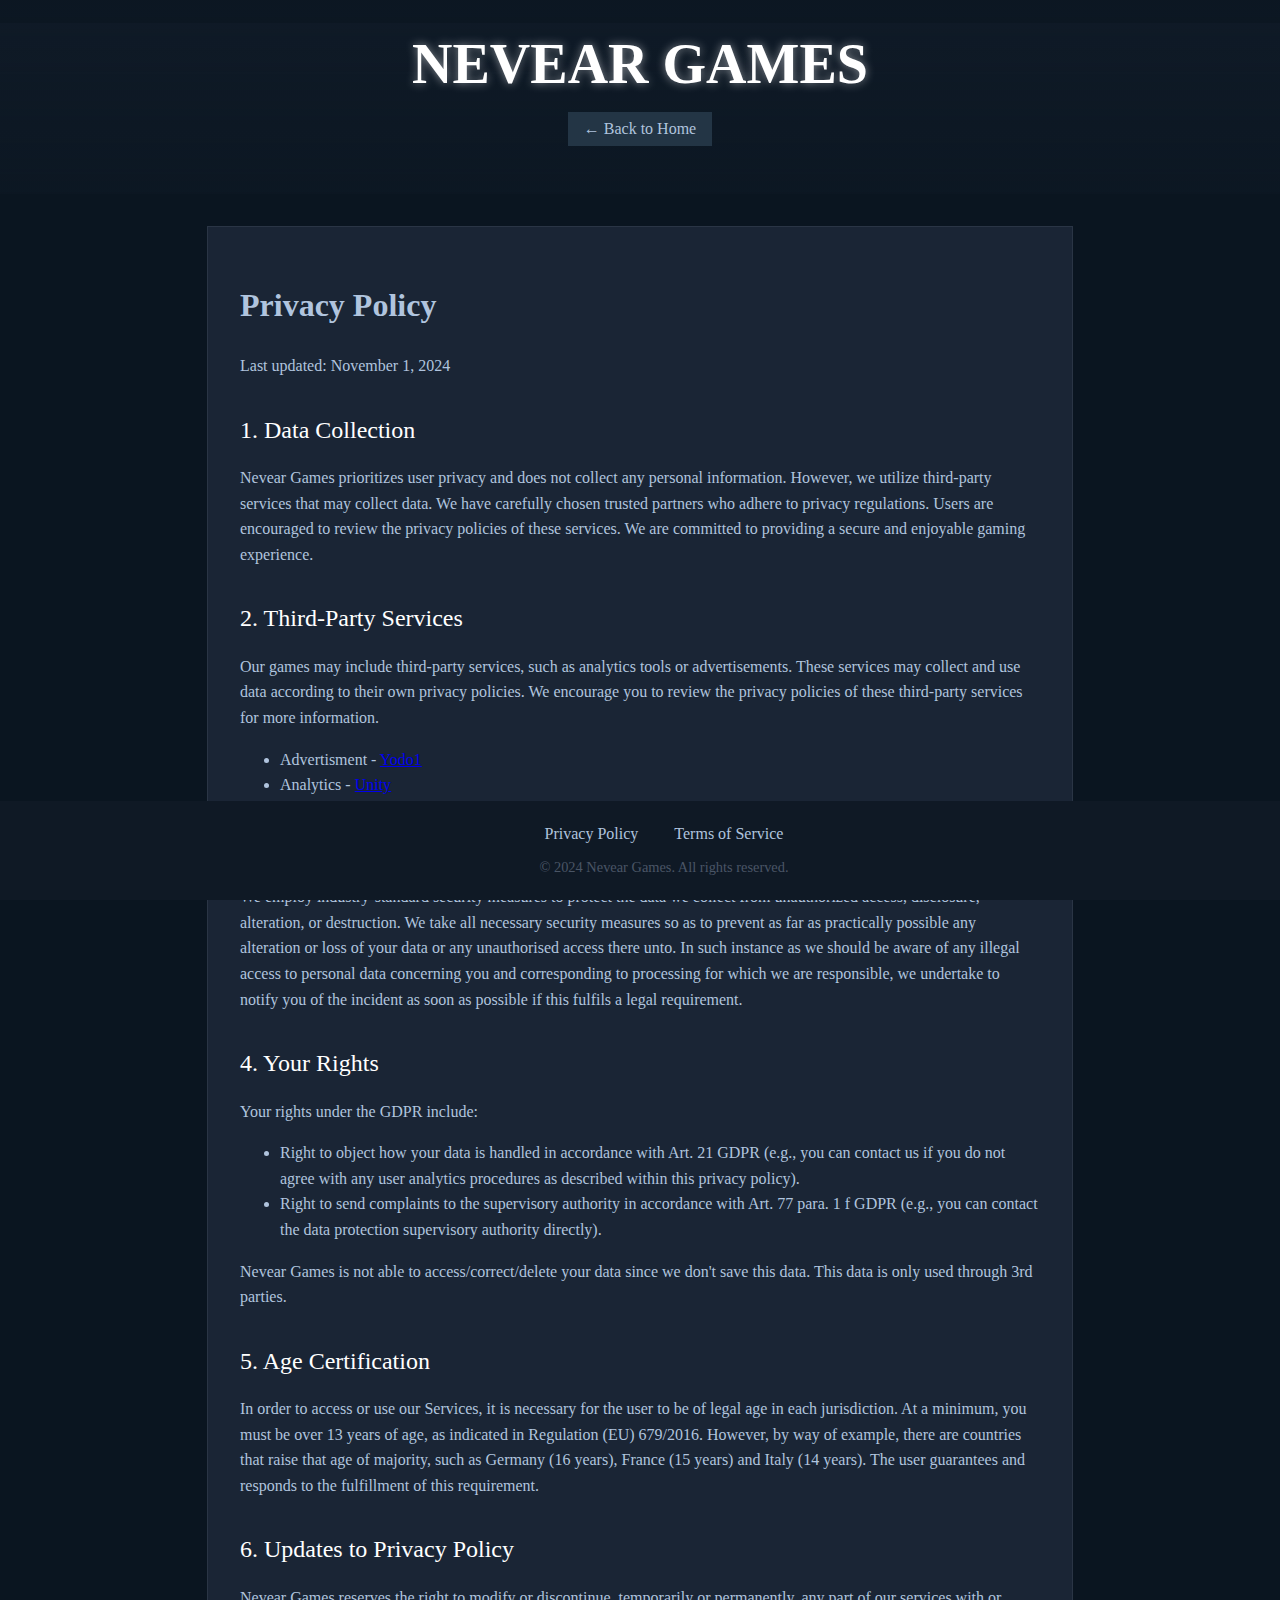
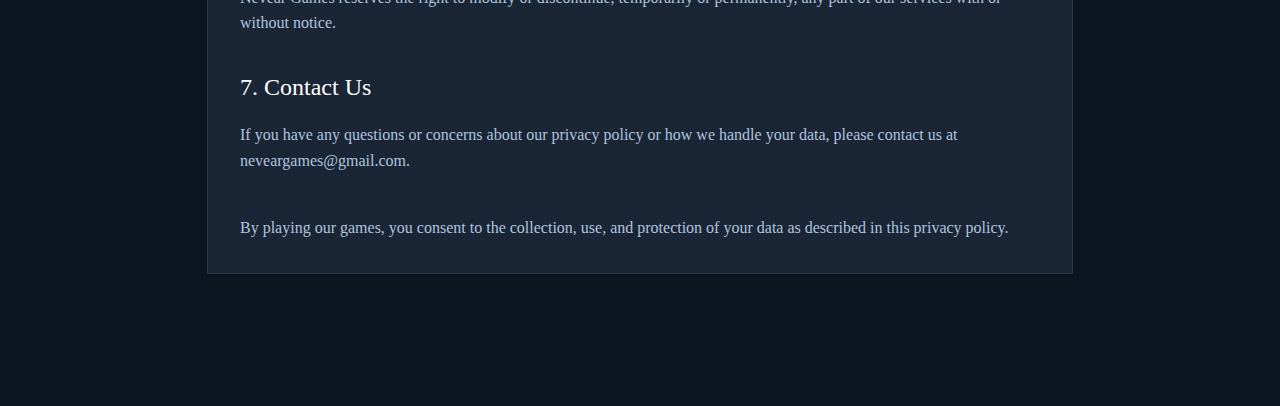
==== privacy-policy.html @ a277def1 "Rename privacy-policy to privacy-policy.html" ====
<html><head><base href="/">
<meta charset="UTF-8">
<title>Nevear Games - Terms of Service</title>
<style>
  body {
    margin: 0;
    font-family: 'Crimson Text', serif;
    background-color: #0a1520;
    color: #ffffff;
    padding-bottom: 100px;
  }

  .header {
    background: linear-gradient(rgba(10,21,32,0.7), rgba(10,21,32,0.9)),
                url('data:image/svg+xml,<svg xmlns="http://www.w3.org/2000/svg" width="100" height="100" viewBox="0 0 100 100"><rect width="100" height="100" fill="%231a2535"/><path d="M0 50 L100 50" stroke="%23233545" stroke-width="0.5"/></svg>');
    padding: 2rem;
    text-align: center;
  }

  .logo {
    font-size: 3.5rem;
    font-weight: bold;
    color: #ffffff;
    text-shadow: 0 0 10px rgba(255,255,255,0.5);
    animation: flicker 4s infinite;
  }

  @keyframes flicker {
    0%, 100% { opacity: 1; }
    50% { opacity: 0.9; }
    25%, 75% { opacity: 0.7; }
  }

  .content-container {
    max-width: 800px;
    margin: 2rem auto;
    padding: 2rem;
    background: #1a2535;
    border: 1px solid #2a3545;
    line-height: 1.6;
    color: #b0c4de;
  }

  .section-title {
    color: #ffffff;
    margin-top: 2rem;
    margin-bottom: 1rem;
    font-size: 1.5rem;
  }

  .footer {
    background: #0f1925;
    padding: 1.5rem;
    text-align: center;
    position: fixed;
    bottom: 0;
    width: 100%;
    display: flex;
    flex-direction: column;
    gap: 0.5rem;
  }

  .footer a {
    color: #b0c4de;
    text-decoration: none;
    margin: 0 1rem;
    transition: color 0.3s;
  }

  .footer a:hover {
    color: #ffffff;
  }

  .footer-year {
    color: #4a5565;
    font-size: 0.9rem;
    margin-top: 0.5rem;
  }

  .back-button {
    display: inline-block;
    padding: 0.5rem 1rem;
    background: #233545;
    color: #b0c4de;
    text-decoration: none;
    margin: 1rem;
    transition: background-color 0.3s;
  }

  .back-button:hover {
    background: #2a3545;
    color: #ffffff;
  }
</style>
</head>
<body>
  <div class="header">
    <div class="logo">NEVEAR GAMES</div>
    <a href="/nevearweb" class="back-button">← Back to Home</a>
  </div>

  <div class="content-container">
    <h1>Privacy Policy</h1>
    <p>Last updated: November 1, 2024</p>

    <div class="section-title">1. Data Collection</div>
    <p>Nevear Games prioritizes user privacy and does not collect any personal information. However, we utilize third-party services that may collect data. We have carefully chosen trusted partners who adhere to privacy regulations. Users are encouraged to review the privacy policies of these services. We are committed to providing a secure and enjoyable gaming experience.</p>

    <div class="section-title">2. Third-Party Services</div>
    <p>Our games may include third-party services, such as analytics tools or advertisements. These services may collect and use data according to their own privacy policies. We encourage you to review the privacy policies of these third-party services for more information.</p>
      <ul>
          <li>Advertisment - <a href="https://www.yodo1.com/en/privacy/">Yodo1</a></li>
          <li>Analytics - <a href="https://unity3d.com/legal/privacy-policy">Unity</a></li>
        </ul>

    <div class="section-title">3. Data Protection</div>
    <p>We employ industry-standard security measures to protect the data we collect from unauthorized access, disclosure, alteration, or destruction. We take all necessary security measures so as to prevent as far as practically possible any alteration or loss of your data or any unauthorised access there unto. In such instance as we should be aware of any illegal access to personal data concerning you and corresponding to processing for which we are responsible, we undertake to notify you of the incident as soon as possible if this fulfils a legal requirement.</p>

      <div class="section-title">4. Your Rights</div>
      <p>Your rights under the GDPR include:</p>
      <ul>
        <li>Right to object how your data is handled in accordance with Art. 21 GDPR (e.g., you can contact us if you do not agree with any user analytics procedures as described within this privacy policy).</li>
        <li>Right to send complaints to the supervisory authority in accordance with Art. 77 para. 1 f GDPR (e.g., you can contact the data protection supervisory authority directly).</li>
      </ul>
      <p>Nevear Games is not able to access/correct/delete your data since we don't save this data. This data is only used through 3rd parties.</p>


    <div class="section-title">5. Age Certification</div>
    <p>In order to access or use our Services, it is necessary for the user to be of legal age in each jurisdiction. At a minimum, you must be over 13 years of age, as indicated in Regulation (EU) 679/2016. However, by way of example, there are countries that raise that age of majority, such as Germany (16 years), France (15 years) and Italy (14 years). The user guarantees and responds to the fulfillment of this requirement.</p>

    <div class="section-title">6. Updates to Privacy Policy</div>
    <p>Nevear Games reserves the right to modify or discontinue, temporarily or permanently, any part of our services with or without notice.</p>

      <div class="section-title">7. Contact Us</div>
      <p>If you have any questions or concerns about our privacy policy or how we handle your data, please contact us at neveargames@gmail.com.</p>
      <br>By playing our games, you consent to the collection, use, and protection of your data as described in this privacy policy.
  </div>

  <div class="footer">
    <div>
      <a href="https://nevear-games.com/privacy-policy">Privacy Policy</a>
      <a href="https://nevear-games.com/terms-of-service">Terms of Service</a>
    </div>
    <div class="footer-year">© 2024 Nevear Games. All rights reserved.</div>
  </div>

  <script>
    const header = document.querySelector('.header');
    let offset = 0;
    
    function animateBackground() {
      offset += 0.5;
      header.style.backgroundPosition = `${offset}px ${offset}px`;
      requestAnimationFrame(animateBackground);
    }

    animateBackground();
  </script>
</body></html>
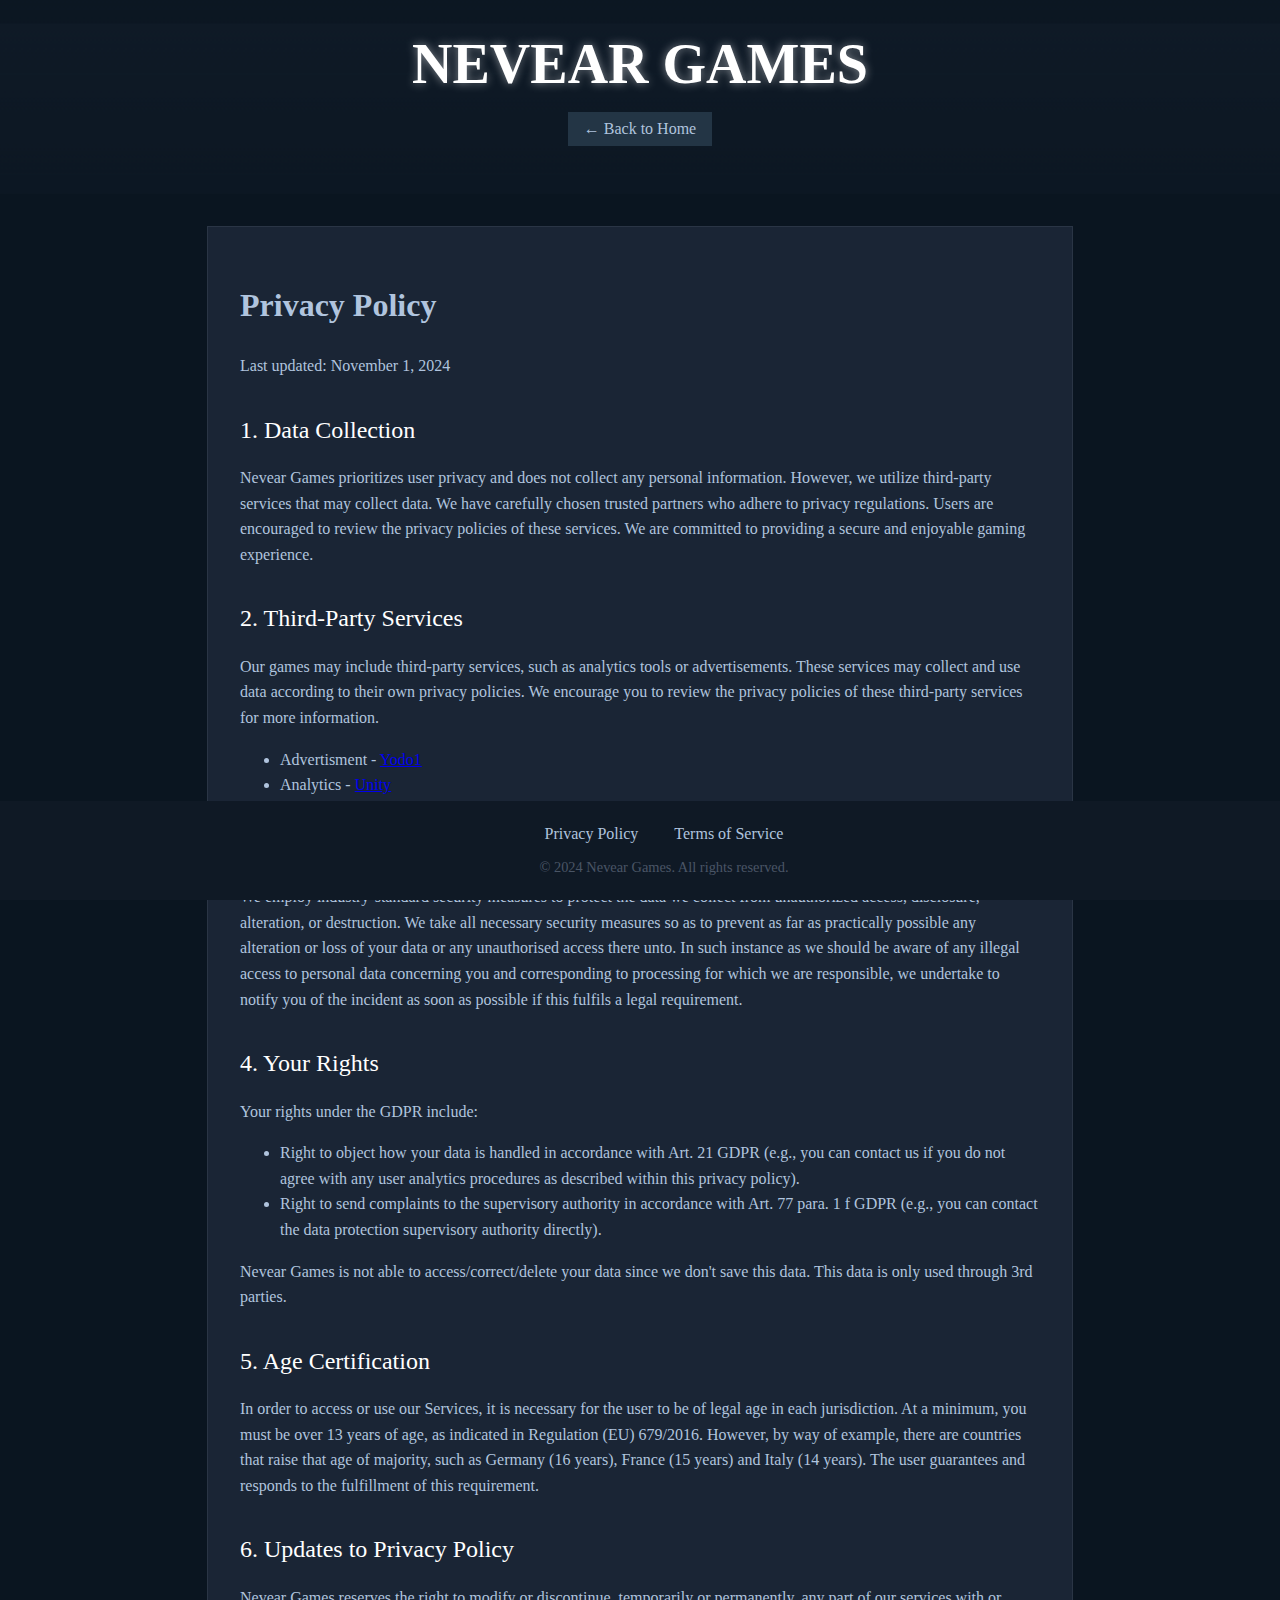
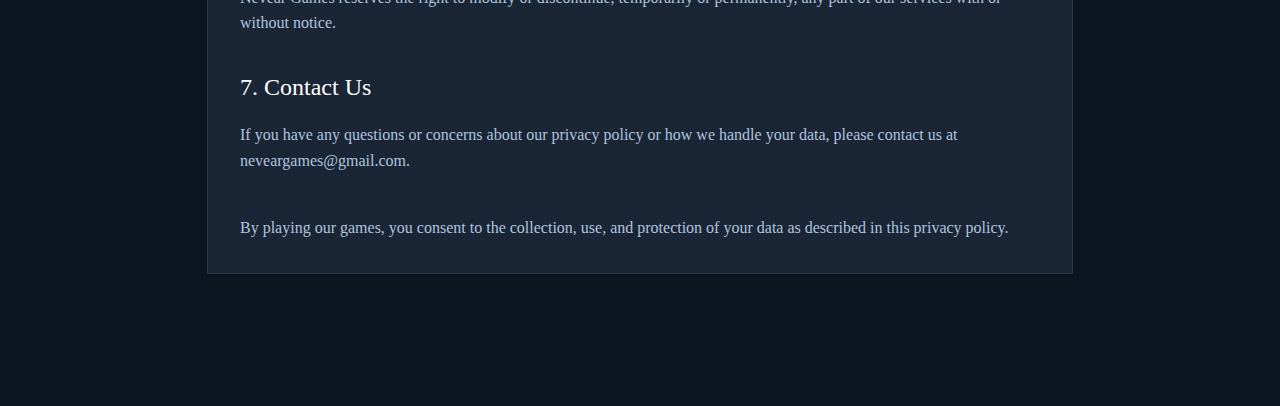
==== commit aa1d1d6b: "Add files via upload" ====
--- a/privacy-policy.html
+++ b/privacy-policy.html
@@ -156,4 +156,4 @@
 
     animateBackground();
   </script>
-</body></html>
+</body></html>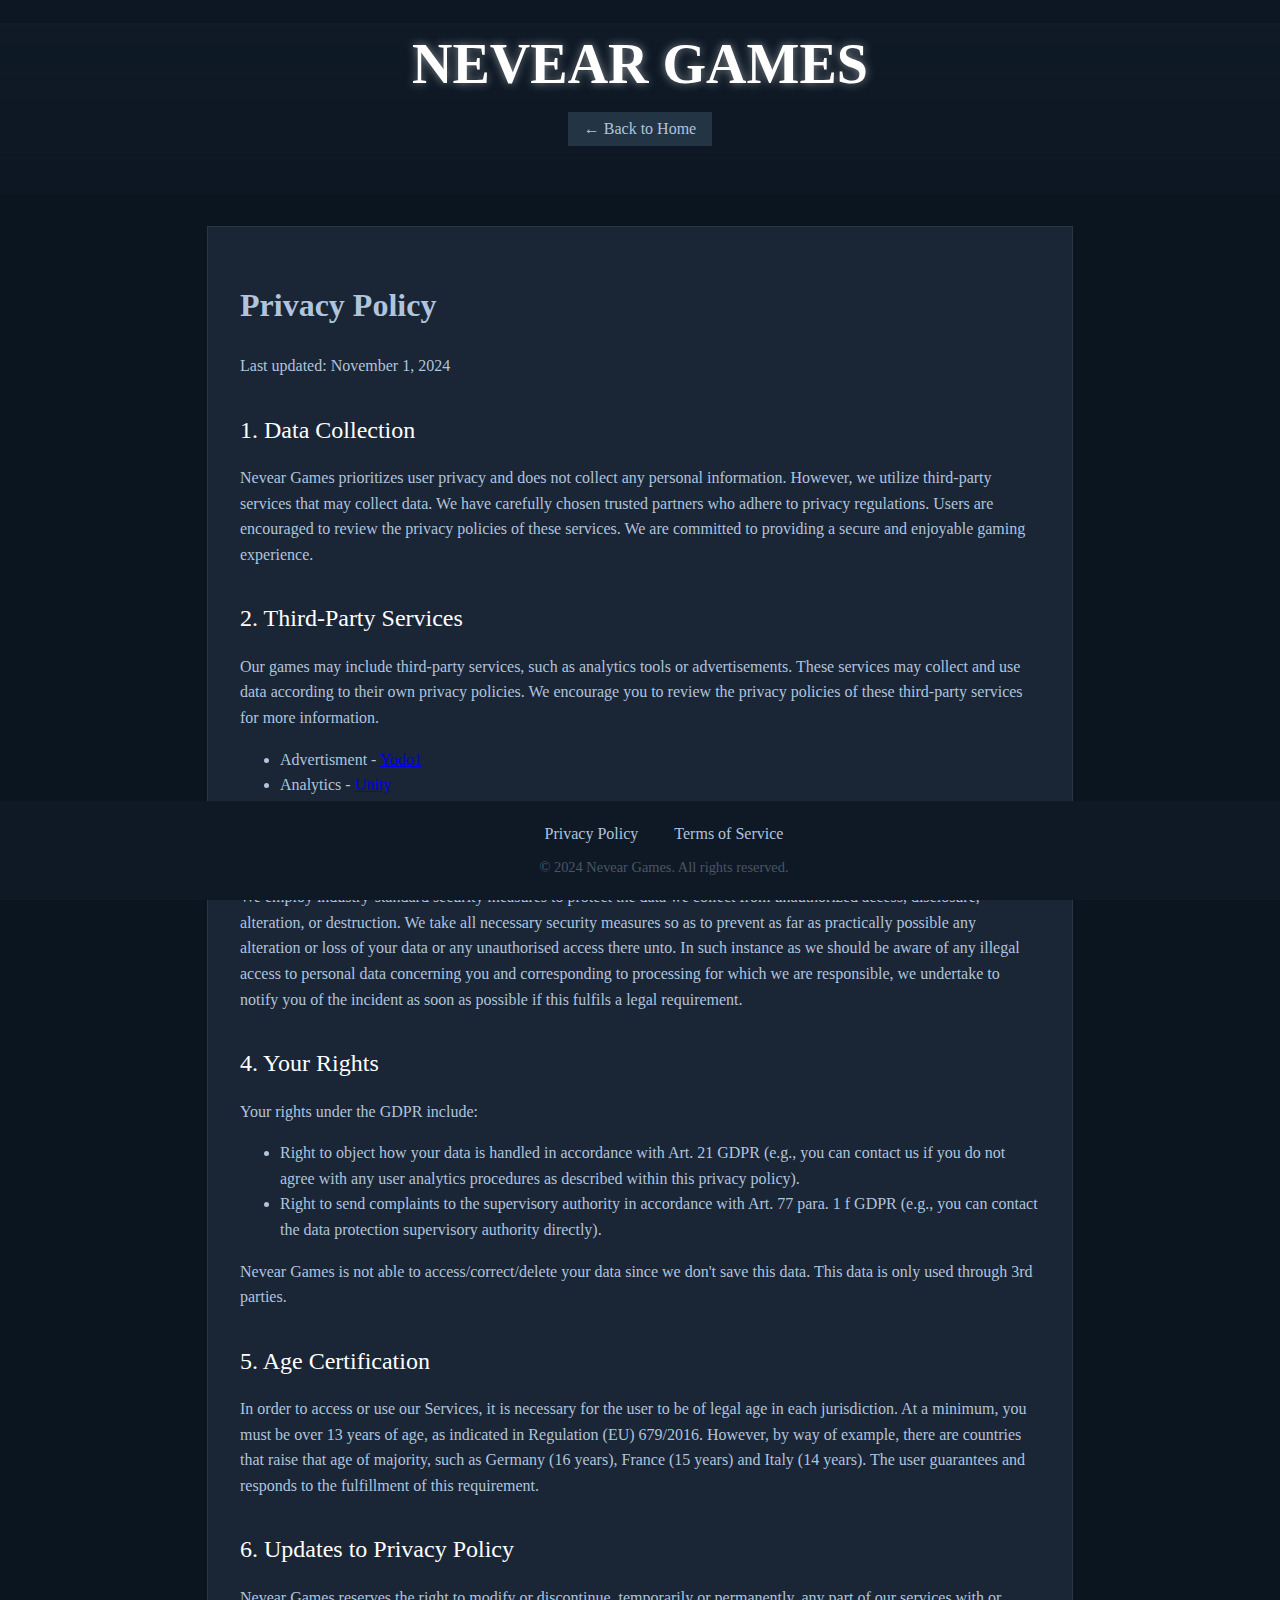
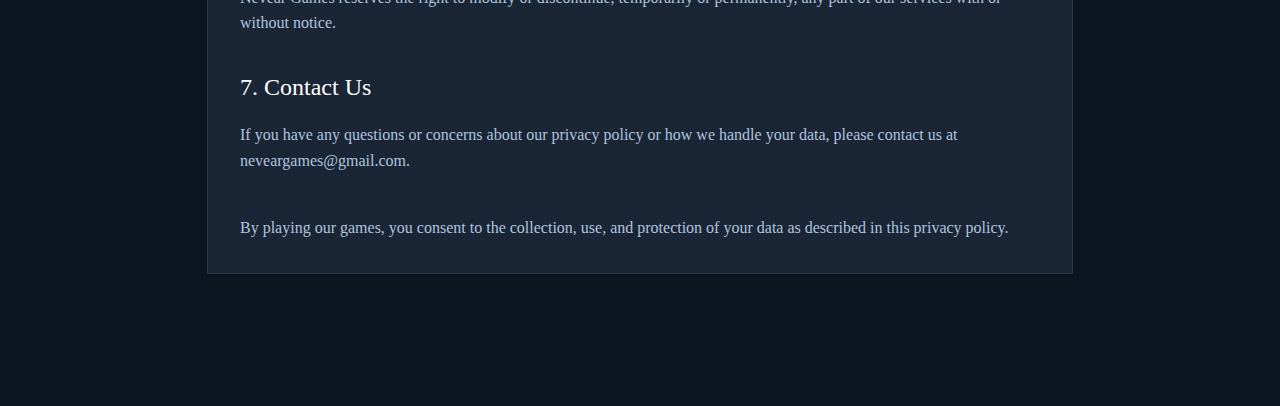
==== commit d89ef6ae: "Update privacy-policy.html" ====
--- a/privacy-policy.html
+++ b/privacy-policy.html
@@ -138,8 +138,8 @@
 
   <div class="footer">
     <div>
-      <a href="https://nevear-games.com/privacy-policy">Privacy Policy</a>
-      <a href="https://nevear-games.com/terms-of-service">Terms of Service</a>
+      <a href="https://neveargames.github.io/nevearweb/privacy-policy">Privacy Policy</a>
+      <a href="https://neveargames.github.io/nevearweb/terms-of-service">Terms of Service</a>
     </div>
     <div class="footer-year">© 2024 Nevear Games. All rights reserved.</div>
   </div>
@@ -156,4 +156,4 @@
 
     animateBackground();
   </script>
-</body></html>+</body></html>
